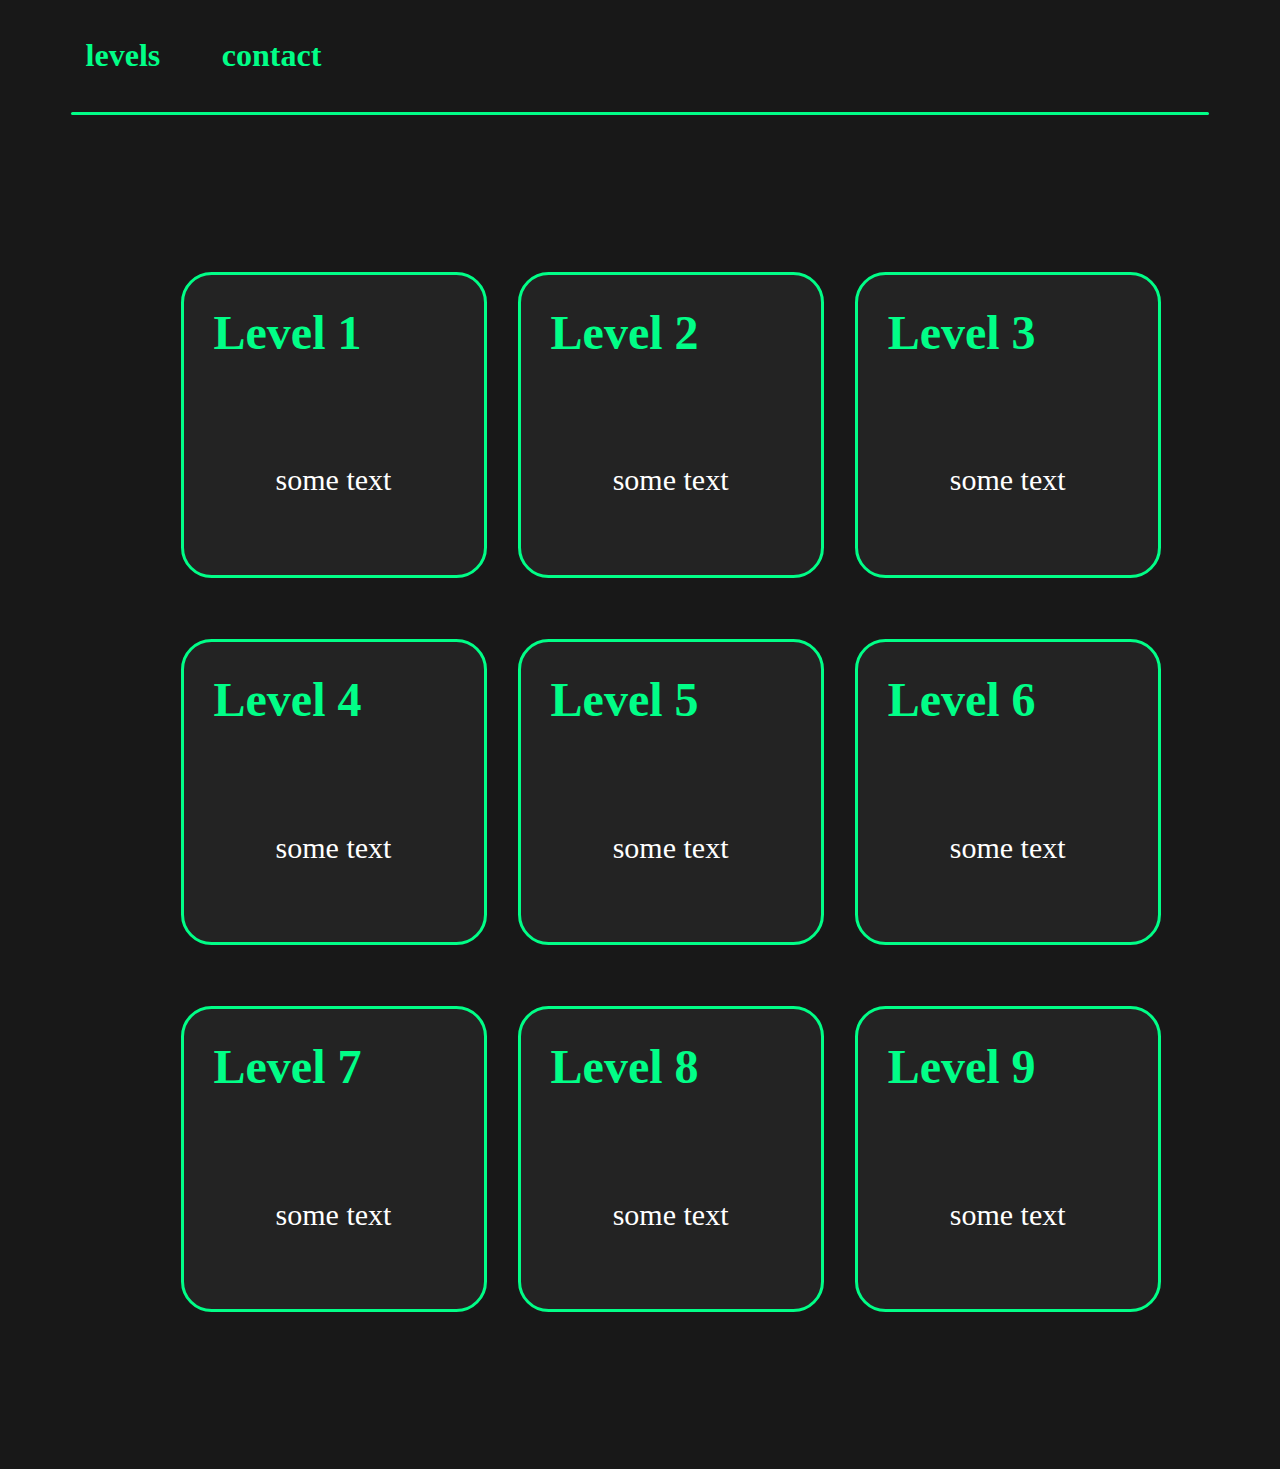
==== levels.html @ 77b6a94b "/" ====
<!DOCTYPE html>
<html lang="en">
<head>
    <meta charset="UTF-8">
    <meta http-equiv="X-UA-Compatible" content="IE=edge">
    <meta name="viewport" content="width=device-width, initial-scale=1.0">
    <title>Document</title>
    <link rel="stylesheet" href="levels.css">

</head>
<body>
    <nav>
        <div class="info">
            <h1>levels</h1>
            <h1 class="levels">contact</h1>
        </div>
        <div class="line"></div>
    </nav>

    <div class="lable" >
        <div data-tilt>
            <div class="coloum">
                <h1>Level 1</h1>
                <div class="content">
                    <p id="time">some text</p>
                </div>
            </div>
        </div>
        <div data-tilt>
            <div class="coloum">
                <h1>Level 2</h1>
                <div class="content">

                    <p>some text</p>
                </div>
            </div>
        </div>
        <div data-tilt>
            <div class="coloum">
                <h1>Level 3</h1>
                <div class="content">
                    <p>some text</p>
                </div>
            </div>
        </div>
        <div data-tilt>
            <div class="coloum">
                <h1>Level 4</h1>
                <div class="content">
                    <p id="time">some text</p>
                </div>
            </div>
        </div>
        <div data-tilt>
            <div class="coloum">
                <h1>Level 5</h1>
                <div class="content">

                    <p>some text</p>
                </div>
            </div>
        </div>
        <div data-tilt>
            <div class="coloum">
                <h1>Level 6</h1>
                <div class="content">
                    <p>some text</p>
                </div>
            </div>
        </div>
        <div data-tilt>
            <div class="coloum">
                <h1>Level 7</h1>
                <div class="content">
                    <p id="time">some text</p>
                </div>
            </div>
        </div>
        <div data-tilt>
            <div class="coloum">
                <h1>Level 8</h1>
                <div class="content">

                    <p>some text</p>
                </div>
            </div>
        </div>
        <div data-tilt>
            <div class="coloum">
                <h1>Level 9</h1>
                <div class="content">
                    <p>some text</p>
                </div>
            </div>
        </div>
    </div>
    <script src="vanilla-tilt.js"></script>
</body>
</html>
---- levels.css ----
body {
    background: rgb(24, 24, 24);
  }
.coloum{
   
    margin: 10%; 
     width: 18.75rem;
     height: 18.75rem;
     background: rgb(35, 35, 35);
     border-style: solid;
     border-radius: 10%;
     border-color:#01fe87;
     
     
 }
 .content{
     font-size: 1.875rem;
     
     text-align: center;
     top: 30%;
     margin-top: -0.625em;
     position: relative;
 }
 .coloum h1{
     color: #01fe87;
     text-align: left;
     margin-left: 10%;
     margin-top: 10%;
     font-size: 3rem;
 }
 
 .coloum p{
     color: white;
 }
   .lable{
      
       margin: 10%;
       display: flex;
       justify-content: space-around;
       flex-wrap: wrap;  /*это самое важное перевод на новуу строку */
 
   }
   .info{
    display: flex;
    margin: 1rem;
       
}
nav h1{
   margin-left: 5%;
    color:#01fe87;
  
}
.line{
    margin-left: 5%;
    width: 90%;
    height: 0.2rem;
    border-radius: 2rem;
    background: #01fe87;
}
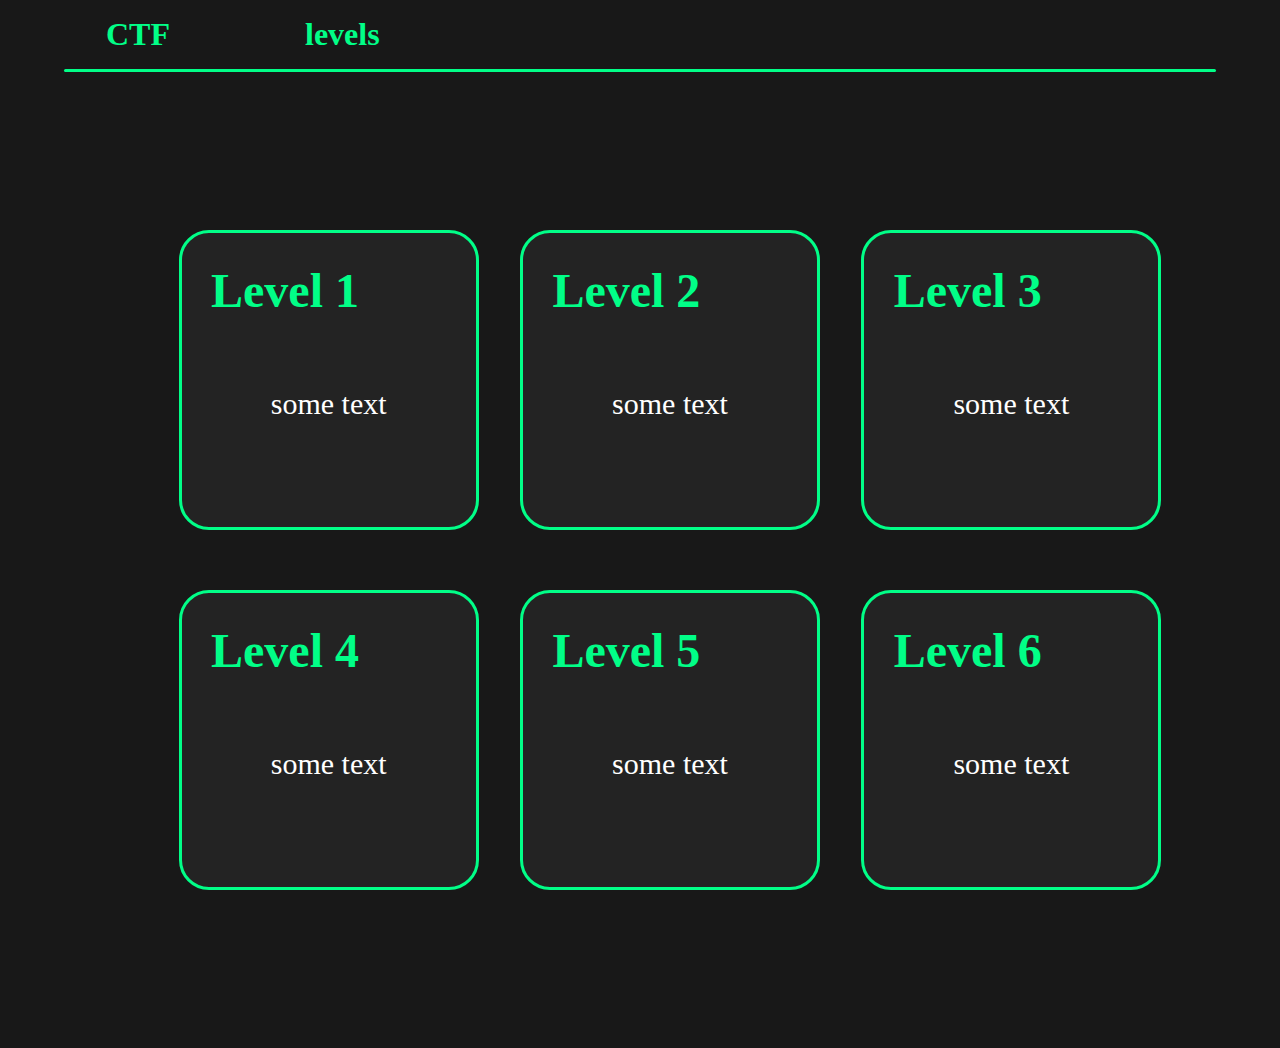
==== commit 229a889b: "/" ====
--- a/levels.html
+++ b/levels.html
@@ -11,87 +11,70 @@
 <body>
     <nav>
         <div class="info">
-            <h1>levels</h1>
-            <h1 class="levels">contact</h1>
+          <a href="/index.html">  <h1>CTF</h1></a>
+           <a href="/levels.html"> <h1 class="levels">levels</h1></a>
         </div>
         <div class="line"></div>
     </nav>
 
     <div class="lable" >
         <div data-tilt>
+            <a href="/level/level.html">
             <div class="coloum">
                 <h1>Level 1</h1>
                 <div class="content">
                     <p id="time">some text</p>
                 </div>
-            </div>
+           
+            </div> </a>
         </div>
         <div data-tilt>
+            <a href="/level2/level.html">
             <div class="coloum">
                 <h1>Level 2</h1>
                 <div class="content">
 
                     <p>some text</p>
                 </div>
-            </div>
+            
+            </div></a>
         </div>
         <div data-tilt>
+            <a href="/level3/level.html">
             <div class="coloum">
                 <h1>Level 3</h1>
                 <div class="content">
                     <p>some text</p>
                 </div>
-            </div>
+            </div></a>
         </div>
         <div data-tilt>
+            <a href="/level4/level.html">
             <div class="coloum">
                 <h1>Level 4</h1>
                 <div class="content">
                     <p id="time">some text</p>
                 </div>
-            </div>
+            </div></a>
         </div>
         <div data-tilt>
+            <a href="/level5/level.html">
             <div class="coloum">
                 <h1>Level 5</h1>
                 <div class="content">
 
                     <p>some text</p>
                 </div>
-            </div>
+            </div></a>
         </div>
         <div data-tilt>
+            <a href="/level6/level.html">
             <div class="coloum">
                 <h1>Level 6</h1>
                 <div class="content">
                     <p>some text</p>
                 </div>
-            </div>
-        </div>
-        <div data-tilt>
-            <div class="coloum">
-                <h1>Level 7</h1>
-                <div class="content">
-                    <p id="time">some text</p>
-                </div>
-            </div>
-        </div>
-        <div data-tilt>
-            <div class="coloum">
-                <h1>Level 8</h1>
-                <div class="content">
-
-                    <p>some text</p>
-                </div>
-            </div>
-        </div>
-        <div data-tilt>
-            <div class="coloum">
-                <h1>Level 9</h1>
-                <div class="content">
-                    <p>some text</p>
-                </div>
-            </div>
+            </div></a>
         </div>
     </div>
     <script src="vanilla-tilt.js"></script>
--- a/levels.css
+++ b/levels.css
@@ -1,3 +1,11 @@
+
+* {
+    margin: 0;
+    padding: 0;
+    box-sizing: border-box;
+    
+  }
+  
 body {
     background: rgb(24, 24, 24);
   }
@@ -9,6 +17,7 @@
      background: rgb(35, 35, 35);
      border-style: solid;
      border-radius: 10%;
+     
      border-color:#01fe87;
      
      
@@ -19,6 +28,7 @@
      text-align: center;
      top: 30%;
      margin-top: -0.625em;
+     
      position: relative;
  }
  .coloum h1{
@@ -30,6 +40,7 @@
  }
  
  .coloum p{
+     
      color: white;
  }
    .lable{
@@ -40,13 +51,17 @@
        flex-wrap: wrap;  /*это самое важное перевод на новуу строку */
  
    }
-   .info{
-    display: flex;
+
+
+.info{
+    display: flex; 
     margin: 1rem;
-       
 }
-nav h1{
-   margin-left: 5%;
+
+nav a h1{
+   
+   margin-left: 10vh;
+   margin-right: 5vh;
     color:#01fe87;
   
 }
@@ -57,3 +72,6 @@
     border-radius: 2rem;
     background: #01fe87;
 }
+a{
+    text-decoration: none;
+}